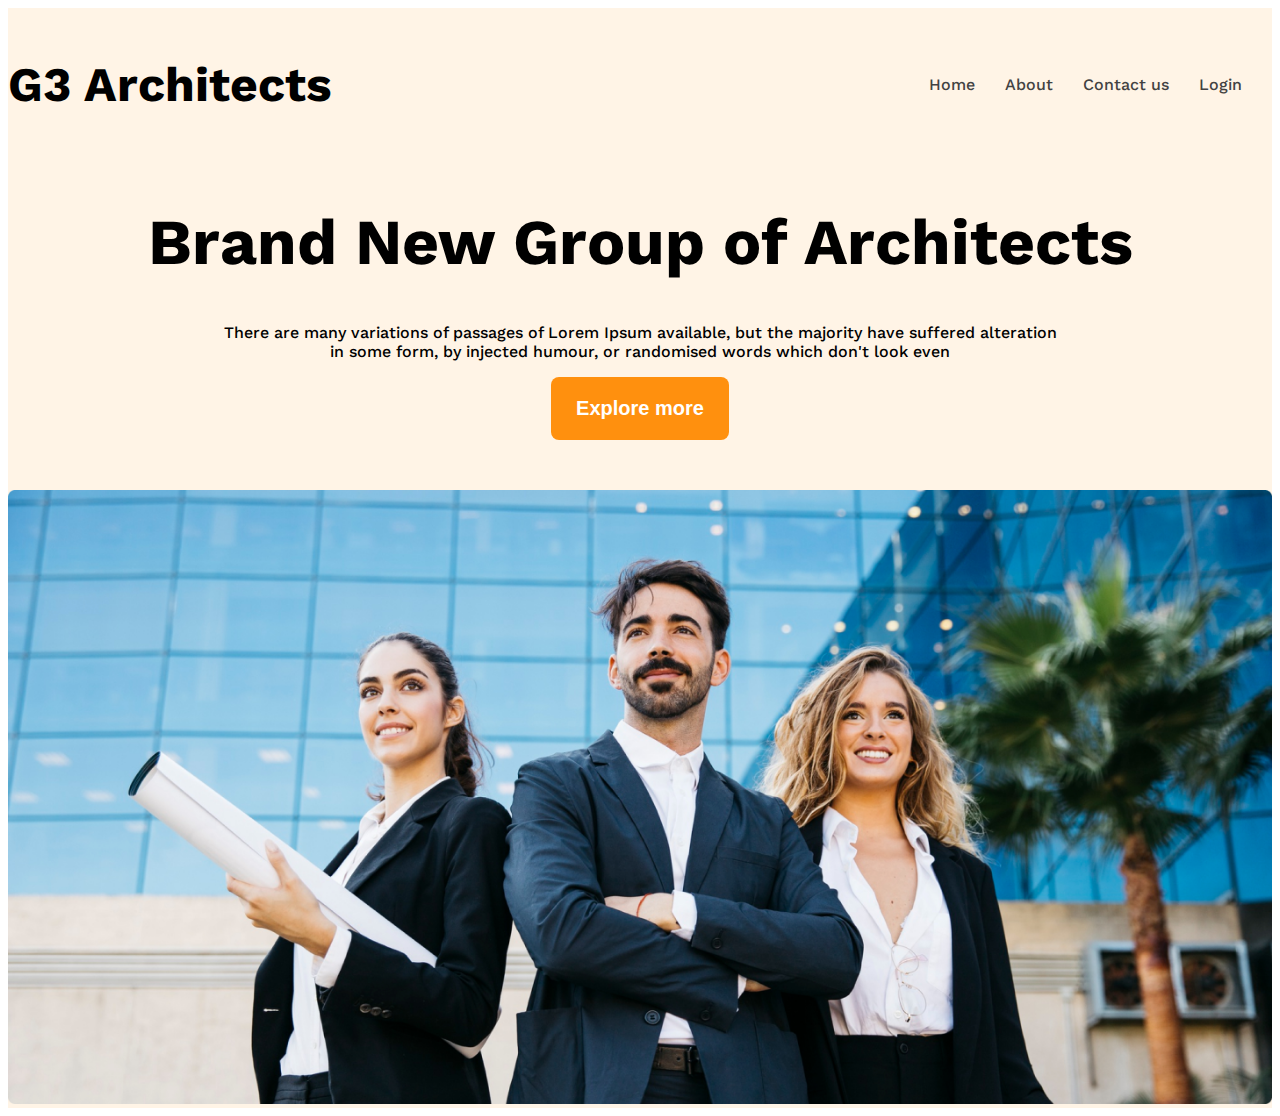
==== indix.html @ 97d89f7c "added g3" ====
<!DOCTYPE html>
<html lang="en">
<head>
    <meta charset="UTF-8">
    <meta name="viewport" content="width=device-width, initial-scale=1.0">
    <title>g3 architects</title>
    <link rel="stylesheet" href="style/architects.css">
</head>
<body class="work-sans-font">
    <header class="bg-light">
        <nav class="navbar display-flex">
            <h3 class="brand">G3 Architects</h3>
            <ul class="nav-links display-flex">
                <li class="nav-item"><a href="" class="nav-link text-gray">Home</a></li>
                <li class="nav-item"><a href="" class="nav-link text-gray">About</a></li>
                <li class="nav-item"><a href="" class="nav-link text-gray">Contact us</a></li>
                <li class="nav-item"><a href="" class="nav-link text-gray">Login</a></li>
            </ul>
        </nav>
        <div class="banner">
            <div class="banner-content">
            <h1 class="banner-title">Brand New Group of Architects </h1>
            <p class="banner-description">There are many variations of passages of Lorem Ipsum available, but the majority have suffered alteration <br> in some form, by injected humour, or randomised words which don't look even</p>
            <button class="btn-primary">Explore more</button>
            </div>
            <img class="banner-image" src="images/banner.png" alt="">
        </div>
    </header>
    <main>

    </main>
    <footer>

    </footer>
</body>
</html>
---- style/architects.css ----
@import url('https://fonts.googleapis.com/css2?family=Work+Sans:ital,wght@0,100..900;1,100..900&display=swap');

.work-sans-font {
    font-family: "Work Sans", serif;
    font-optical-sizing: auto;
    font-weight: 500;
    font-style: normal;
}
/* dark 02 */
.text-gray{
    color: #424242;
}
/* dark 03 */
.text-light-gray{
    color: #727272;
}
/* shared styles */
.display-flex{
    display: flex;
}
.bg-light{
    background-color: rgba(255, 144, 14, 0.1);
}
.btn-primary{
    background-color: #FF900E;
    color: white;
    padding: 20px 25px;
    font-size: 1.25rem;
    font-weight: 600;
    border-radius: 8px;
    border: none;
}
/* header styles */

/* navbar re;ated styles */
.navbar{
    justify-content: space-between;
    align-items: center;
}
.brand{
    font-weight: 700;
    font-size: 3rem;
}
.nav-item{
    list-style: none;
    margin-right: 30px;
}
.nav-link{
    text-decoration: none;
    font-weight: 500;

}
.navbar, .banner{
    max-width: 1440px;
    margin: 0 auto;
}
/* banner related styles */
.banner-content{
    margin-right: 850px;
    margin: 0 auto;
    text-align: center;
    margin-bottom: 50px;
}
.banner-title{
    font-weight: 700;
    font-size: 4rem;
}
.banner-image{
    width: 100%;
}
/* responsive media query */
@media screen and (max-width:576px) {
    .navbar, .nav-links{
        flex-direction: column;
    }
}
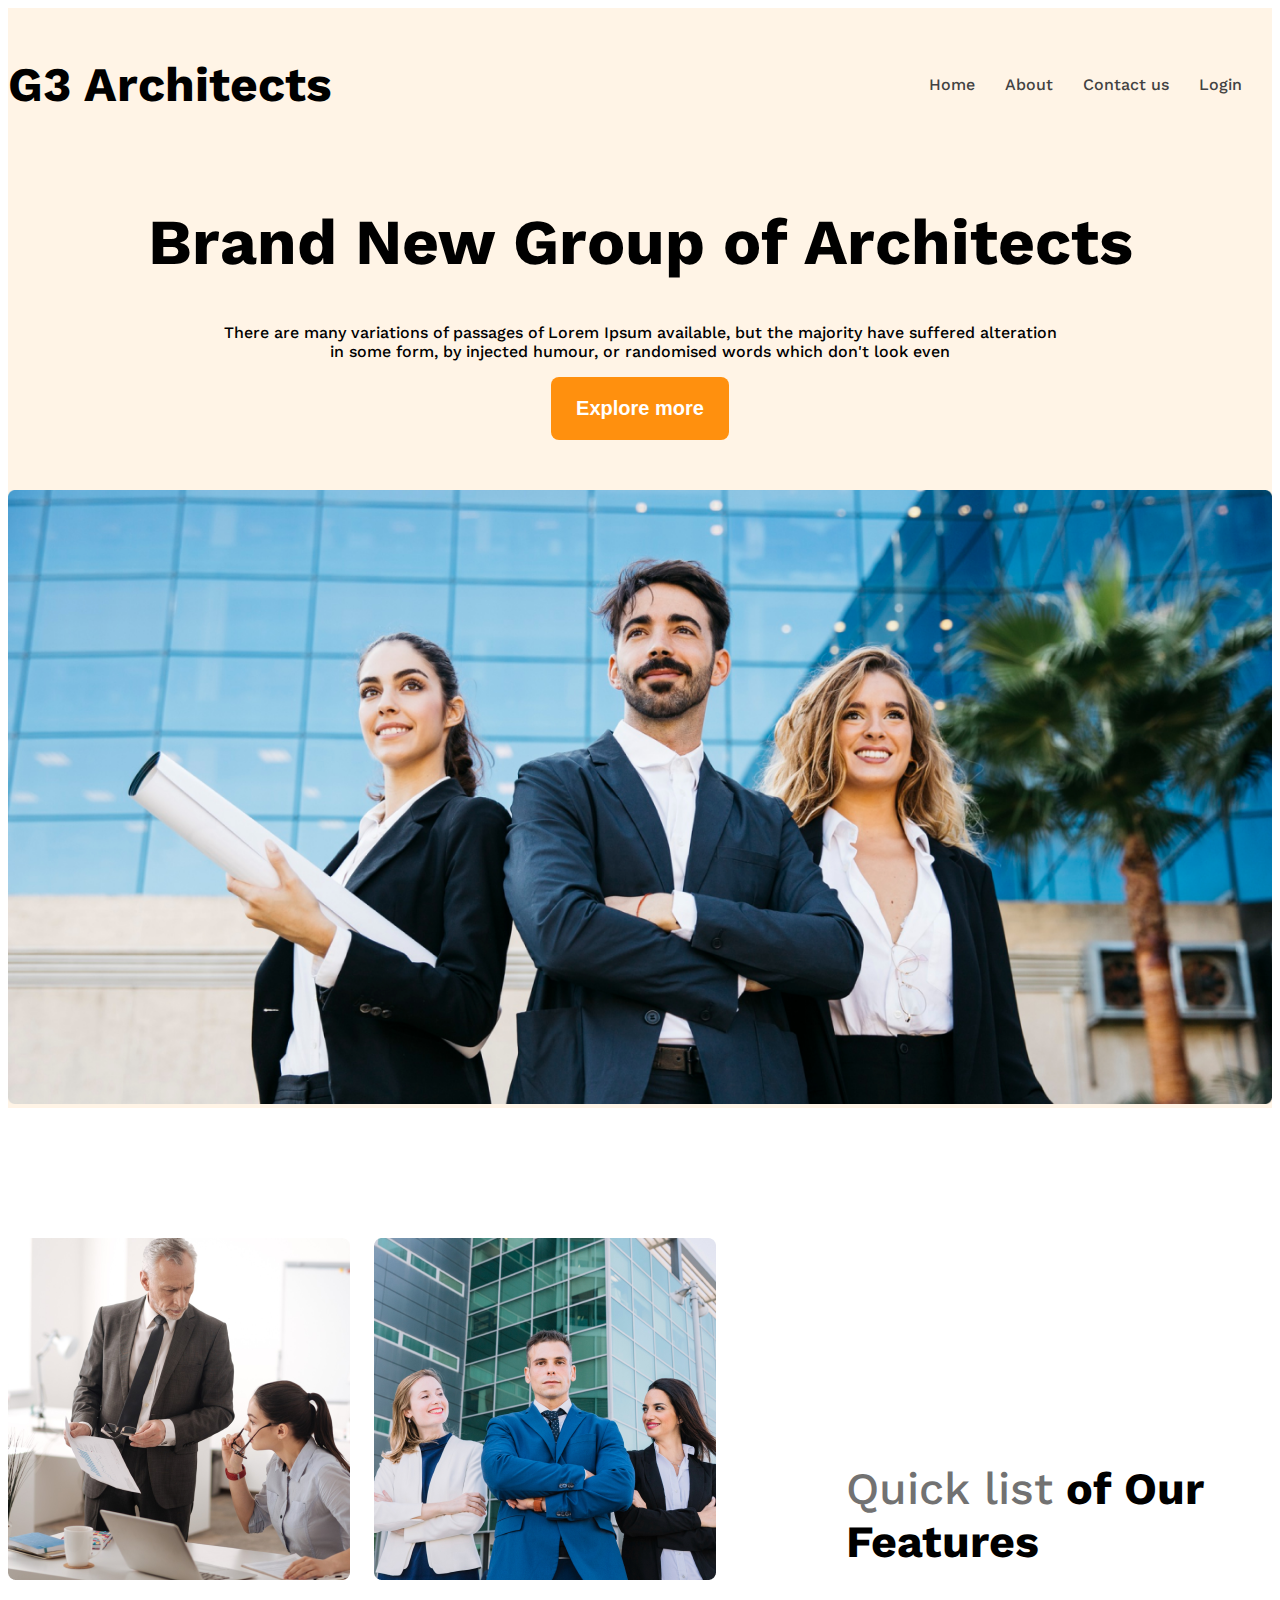
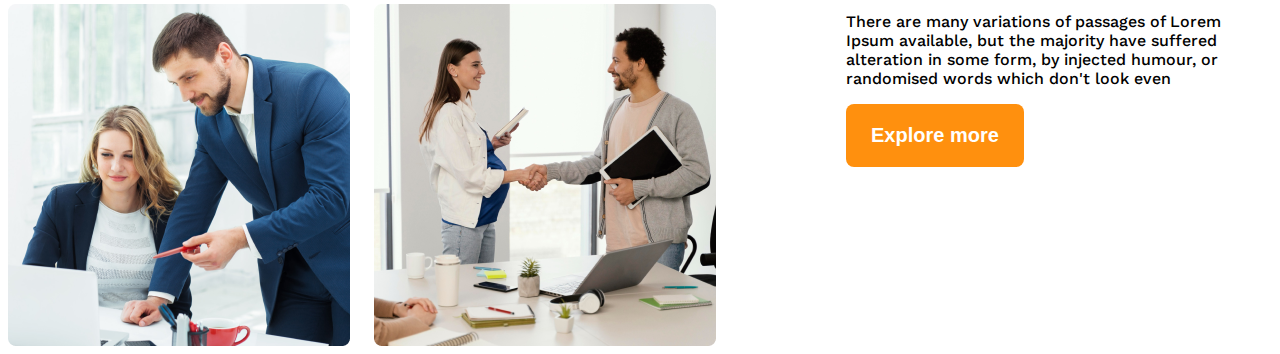
==== commit cb621fdd: "added no" ====
--- a/indix.html
+++ b/indix.html
@@ -27,7 +27,19 @@
         </div>
     </header>
     <main>
-
+        <section class="teams display-flex">
+            <div class="team-img-container">
+                <img src="images/team1.png" alt="two architect discussing about design">
+                <img src="images/team2.png" alt="">
+                <img src="images/team3.png" alt="">
+                <img src="images/team4.png" alt="">
+            </div>
+            <div class="our-features">
+                <h3 class="feature-title"><span id="quick-list" class="text-light-gray">Quick list</span> <span>of Our</span> <span>Features</span></h3>
+                <p class="feature-description">There are many variations of passages of Lorem Ipsum available, but the majority have suffered alteration in some form, by injected humour, or randomised words which don't look even</p>
+                <button class="btn-primary">Explore more</button>
+            </div>
+        </section>
     </main>
     <footer>
 
--- a/style/architects.css
+++ b/style/architects.css
@@ -30,6 +30,13 @@
     border-radius: 8px;
     border: none;
 }
+main{
+    max-width: 1440px;
+    margin: 0 auto;
+}
+main > section{
+    margin-top: 130px;
+}
 /* header styles */
 
 /* navbar re;ated styles */
@@ -54,6 +61,7 @@
     max-width: 1440px;
     margin: 0 auto;
 }
+
 /* banner related styles */
 .banner-content{
     margin-right: 850px;
@@ -68,6 +76,26 @@
 .banner-image{
     width: 100%;
 }
+/* team and feature related styles */
+.teams{
+    align-items: center;
+}
+.team-img-container{
+    display: grid;
+    grid-template-columns: repeat(2, 1fr);
+    gap: 24px;
+}
+.our-features{
+    margin-left: 130px;
+    max-width: 530px;
+}
+.feature-title{
+    font-size: 2.8rem;
+    font-weight: 700;
+}
+#quick-list{
+    font-weight: 500;
+}
 /* responsive media query */
 @media screen and (max-width:576px) {
     .navbar, .nav-links{
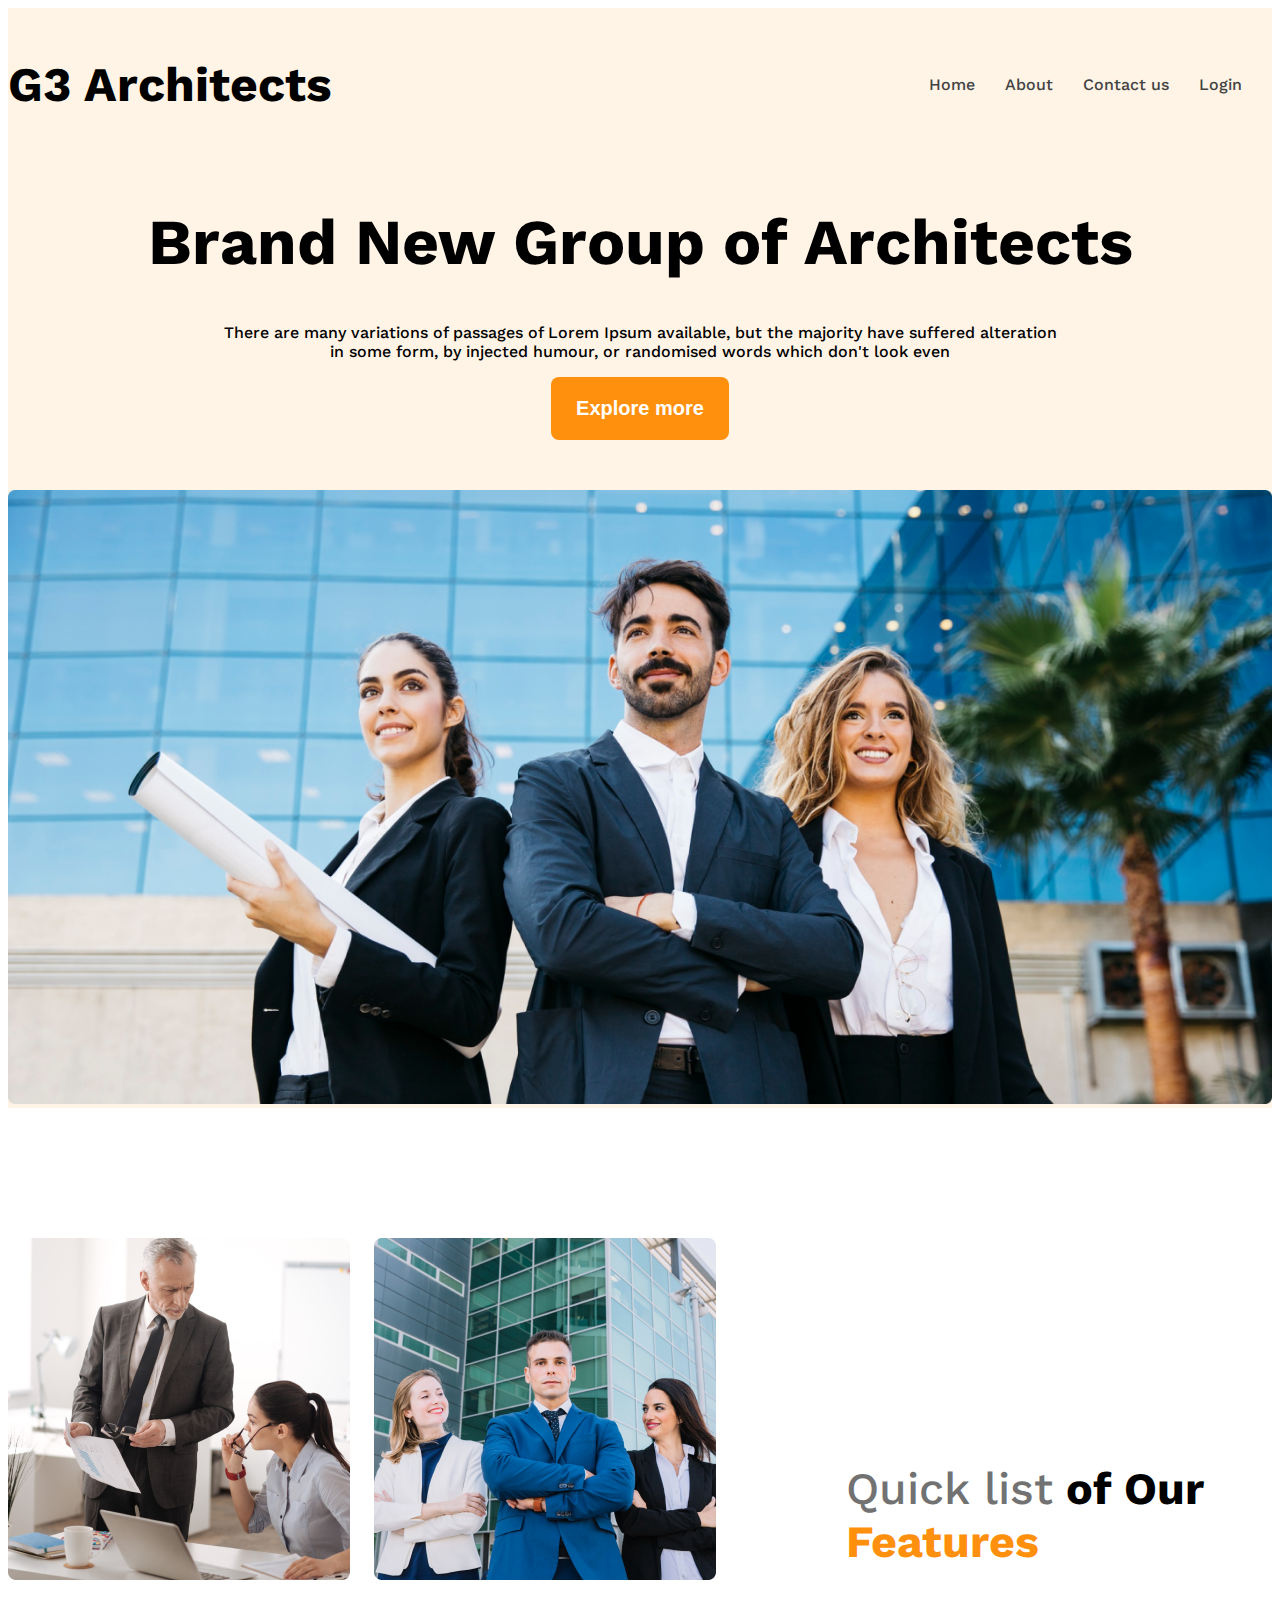
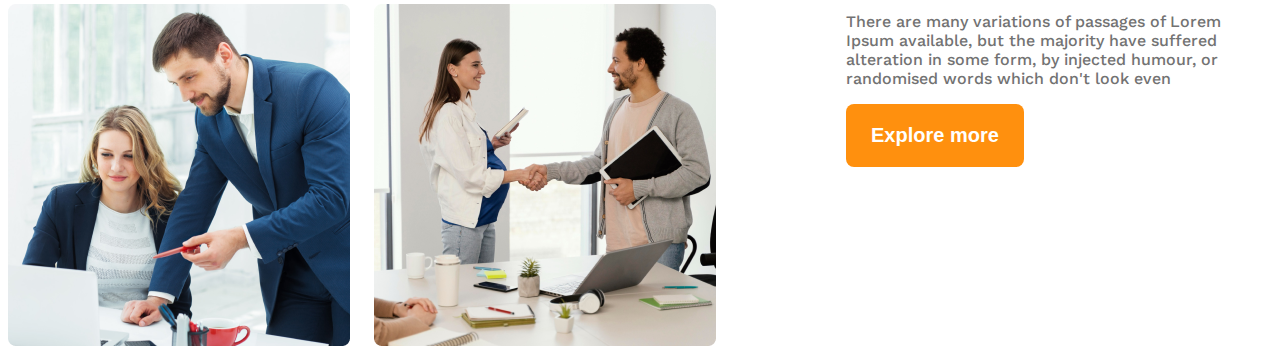
==== commit f0c24e4a: "added file a" ====
--- a/indix.html
+++ b/indix.html
@@ -35,8 +35,8 @@
                 <img src="images/team4.png" alt="">
             </div>
             <div class="our-features">
-                <h3 class="feature-title"><span id="quick-list" class="text-light-gray">Quick list</span> <span>of Our</span> <span>Features</span></h3>
-                <p class="feature-description">There are many variations of passages of Lorem Ipsum available, but the majority have suffered alteration in some form, by injected humour, or randomised words which don't look even</p>
+                <h3 class="feature-title"><span id="quick-list" class="text-light-gray">Quick list</span> <span>of Our</span> <span class="text-primary">Features</span></h3>
+                <p class="feature-description text-light-gray">There are many variations of passages of Lorem Ipsum available, but the majority have suffered alteration in some form, by injected humour, or randomised words which don't look even</p>
                 <button class="btn-primary">Explore more</button>
             </div>
         </section>
--- a/style/architects.css
+++ b/style/architects.css
@@ -5,6 +5,9 @@
     font-optical-sizing: auto;
     font-weight: 500;
     font-style: normal;
+}
+.text-primary{
+    color: #FF900E;
 }
 /* dark 02 */
 .text-gray{
@@ -98,7 +101,25 @@
 }
 /* responsive media query */
 @media screen and (max-width:576px) {
-    .navbar, .nav-links{
+    .navbar, 
+    .nav-links, 
+    .teams{
         flex-direction: column;
     }
+
+    .team-img-container{
+        grid-template-columns: repeat(1, 1fr);
+    }
+    .our-features{
+        margin: 20px;
+    }
+}
+/* medium size device */
+@media screen and (min-width: 576px) and (max-width: 992px) {
+    .teams{
+        flex-direction: column;
+    }
+    .our-features{
+        margin-left: 50px;
+    }
 }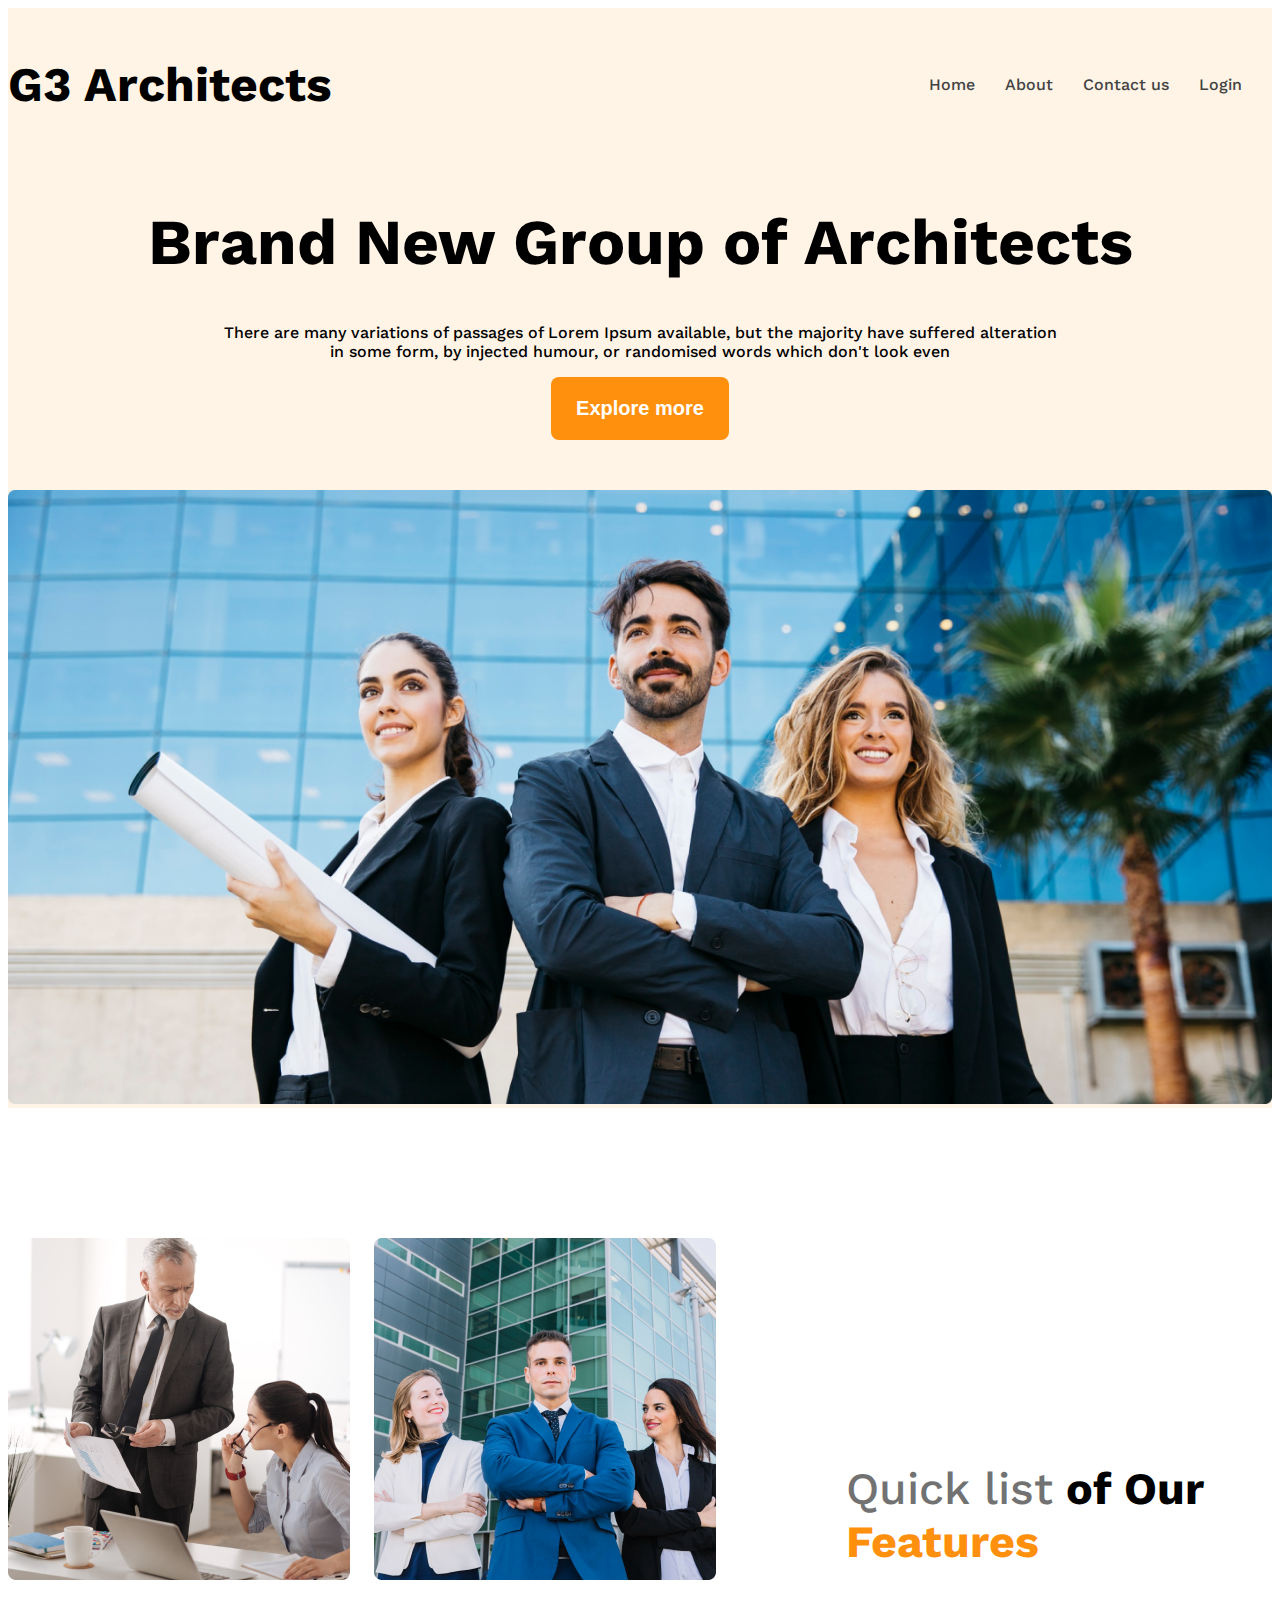
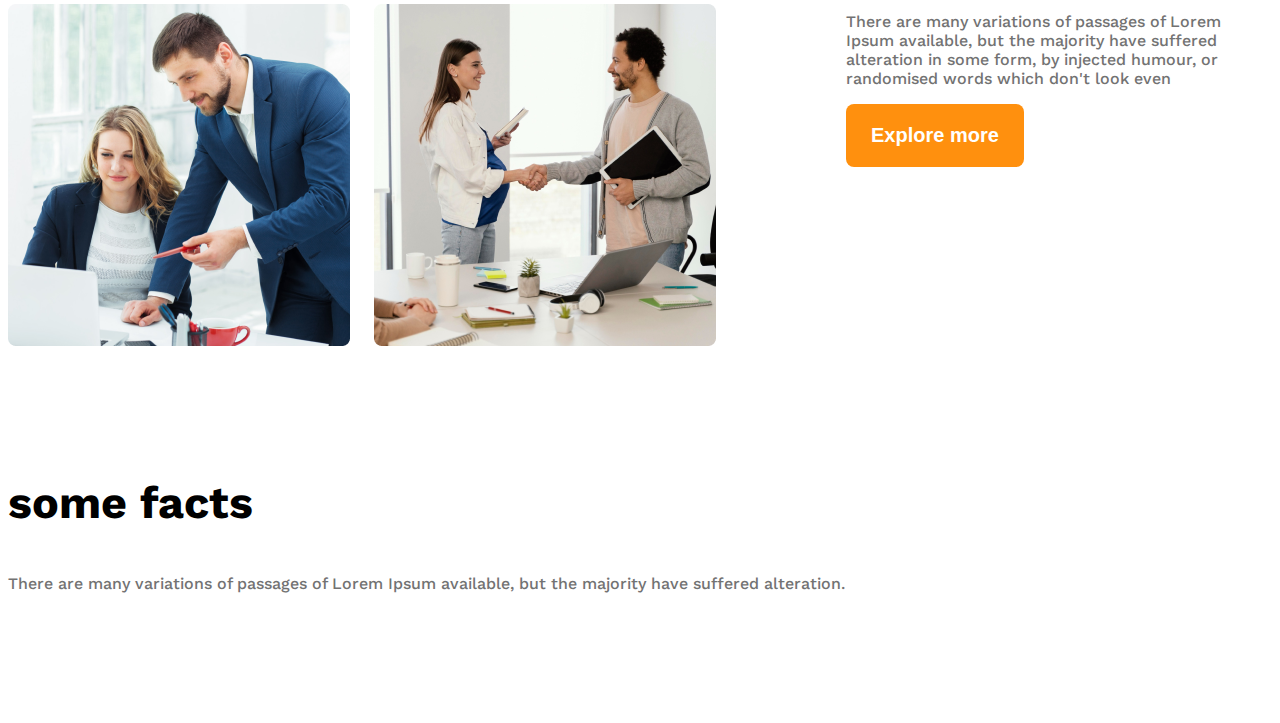
==== commit dbbea9b4: "added file 2" ====
--- a/indix.html
+++ b/indix.html
@@ -27,6 +27,7 @@
         </div>
     </header>
     <main>
+        <!-- teams section start -->
         <section class="teams display-flex">
             <div class="team-img-container">
                 <img src="images/team1.png" alt="two architect discussing about design">
@@ -35,11 +36,21 @@
                 <img src="images/team4.png" alt="">
             </div>
             <div class="our-features">
-                <h3 class="feature-title"><span id="quick-list" class="text-light-gray">Quick list</span> <span>of Our</span> <span class="text-primary">Features</span></h3>
+                <h3 class="feature-title section-title"><span id="quick-list" class="text-light-gray">Quick list</span> <span>of Our</span> <span class="text-primary">Features</span></h3>
                 <p class="feature-description text-light-gray">There are many variations of passages of Lorem Ipsum available, but the majority have suffered alteration in some form, by injected humour, or randomised words which don't look even</p>
                 <button class="btn-primary">Explore more</button>
             </div>
         </section>
+        <!-- features will enjoy -->
+         <section>
+            <h3 class="section-title">some facts</h3>
+            <p class="text-light-gray">There are many variations of passages of Lorem Ipsum available, but the majority have suffered alteration.</p>
+         </section>
+
+         <!-- some facts -->
+          <section class="some-facts">
+
+          </section>
     </main>
     <footer>
 
--- a/style/architects.css
+++ b/style/architects.css
@@ -39,6 +39,10 @@
 }
 main > section{
     margin-top: 130px;
+}
+.section-title{
+    font-size: 2.8rem;
+    font-weight: 700;
 }
 /* header styles */
 
@@ -120,6 +124,6 @@
         flex-direction: column;
     }
     .our-features{
-        margin-left: 50px;
+        margin-left: 50px auto;
     }
 }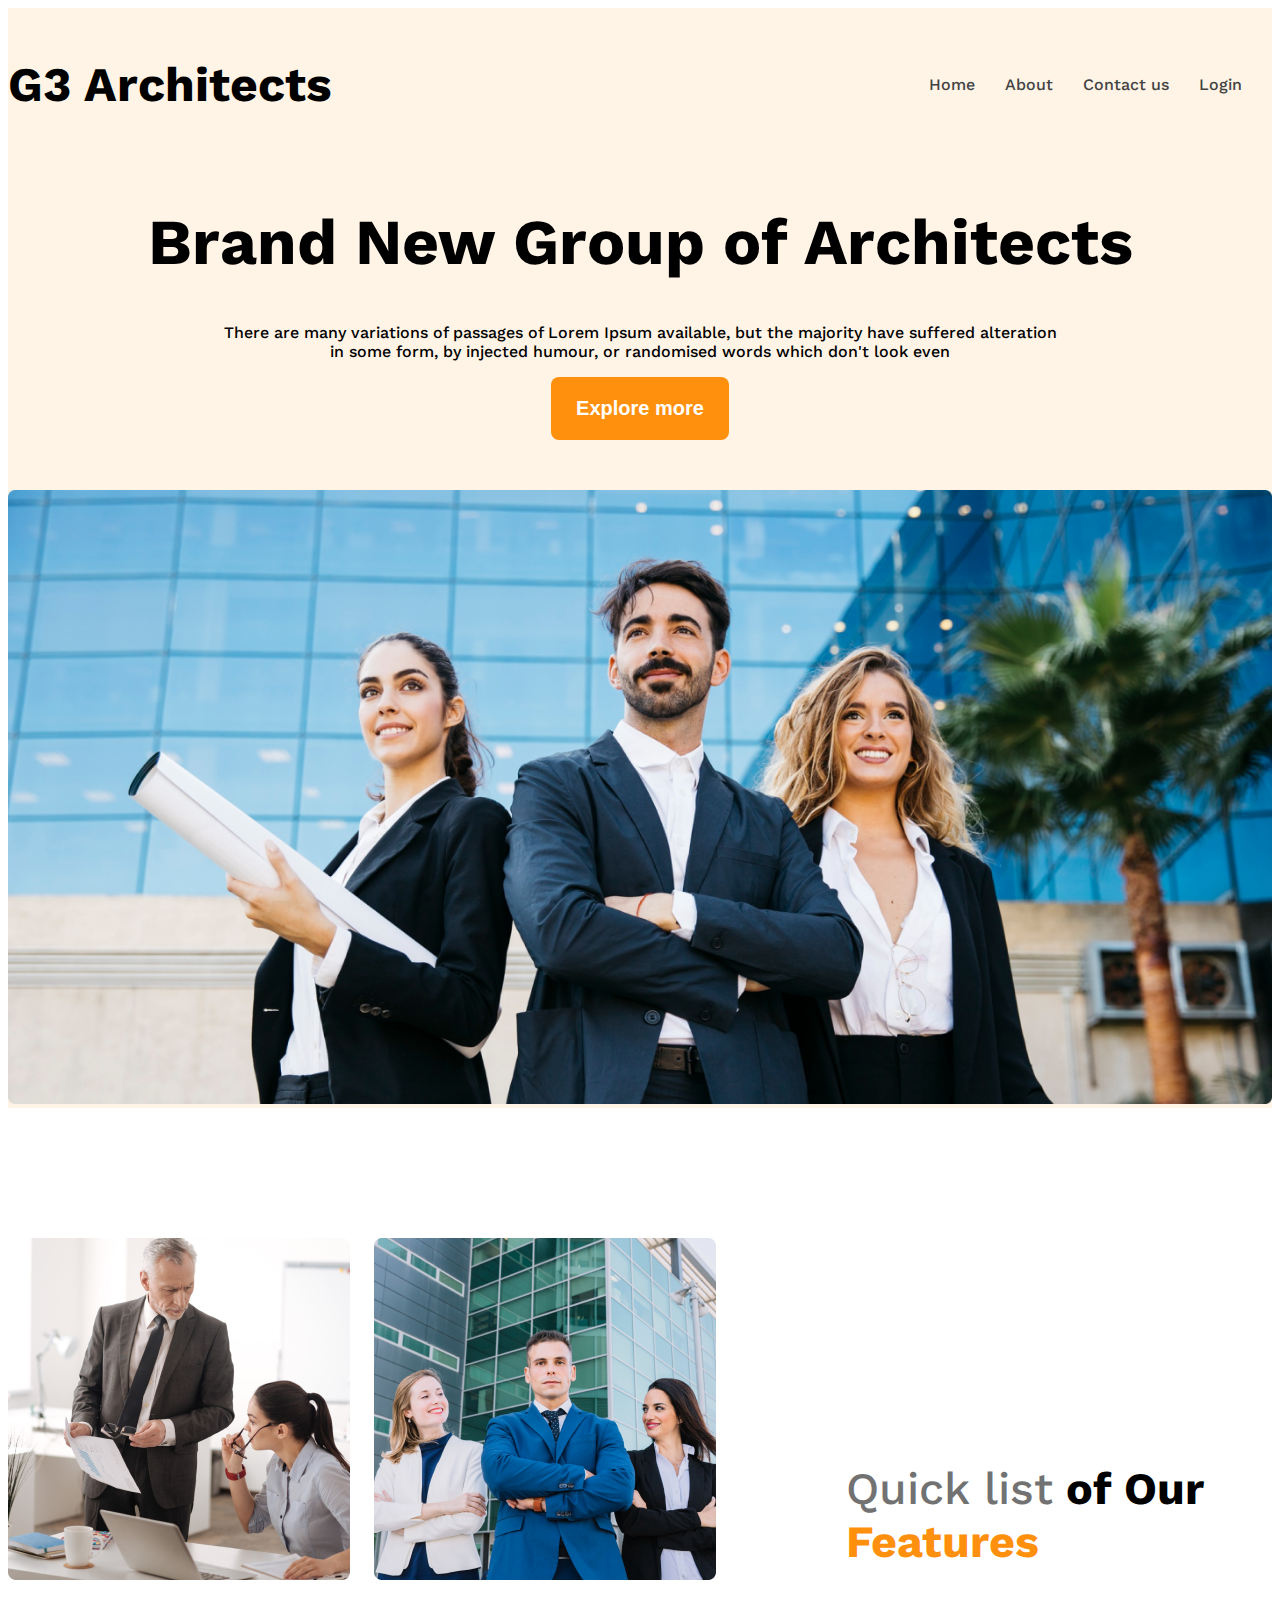
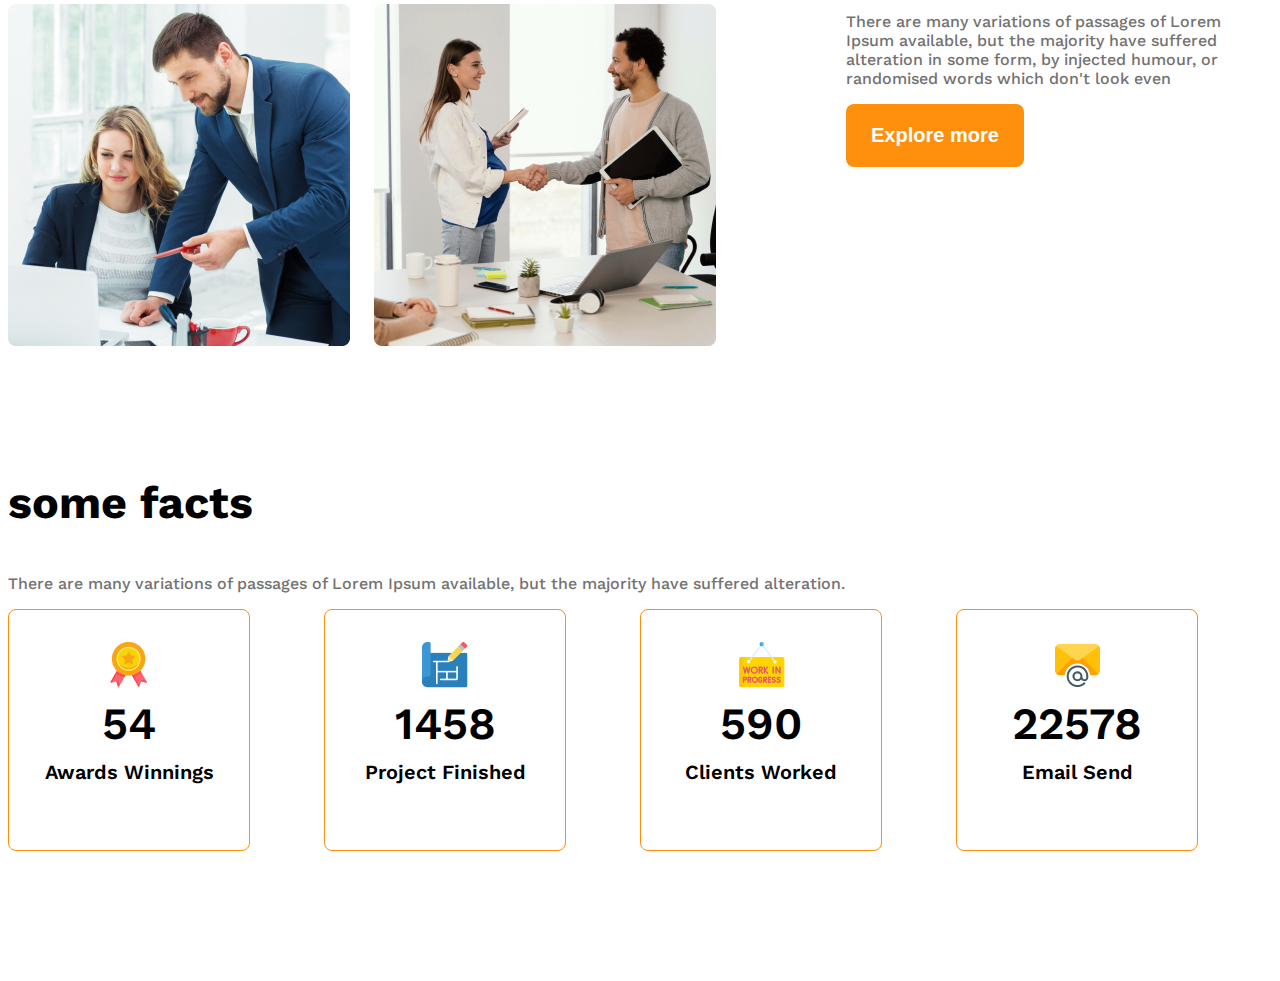
==== commit b29b9f30: "added of" ====
--- a/indix.html
+++ b/indix.html
@@ -36,7 +36,7 @@
                 <img src="images/team4.png" alt="">
             </div>
             <div class="our-features">
-                <h3 class="feature-title section-title"><span id="quick-list" class="text-light-gray">Quick list</span> <span>of Our</span> <span class="text-primary">Features</span></h3>
+                <h3 class="feature-title section-title"><span id="quick-list" class="text-light-gray fact-description">Quick list</span> <span>of Our</span> <span class="text-primary">Features</span></h3>
                 <p class="feature-description text-light-gray">There are many variations of passages of Lorem Ipsum available, but the majority have suffered alteration in some form, by injected humour, or randomised words which don't look even</p>
                 <button class="btn-primary">Explore more</button>
             </div>
@@ -45,6 +45,37 @@
          <section>
             <h3 class="section-title">some facts</h3>
             <p class="text-light-gray">There are many variations of passages of Lorem Ipsum available, but the majority have suffered alteration.</p>
+            <div class="facts-container">
+                <!-- .fact*4>img.fact-icon+h4.fact-number+h5.fact-name -->
+                <div class="fact-card display-flex">
+                   <div>
+                    <img src="images/icons/ribon.png" alt="" class="fact-icon">
+                    <h4 class="fact-number">54</h4>
+                    <h5 class="fact-name">Awards Winnings</h5>
+                   </div>
+                </div>
+                <div class="fact-card display-flex">
+                   <div>
+                    <img src="images/icons/projects.png" alt="" class="fact-icon">
+                    <h4 class="fact-number">1458</h4>
+                    <h5 class="fact-name">Project Finished</h5>
+                   </div>
+                </div>
+                <div class="fact-card display-flex">
+                    <div>
+                    <img src="images/icons/customers.png" alt="" class="fact-icon">
+                    <h4 class="fact-number">590</h4>
+                    <h5 class="fact-name">Clients Worked</h5>
+                    </div>
+                </div>
+                <div class="fact-card display-flex">
+                    <div>
+                    <img src="images/icons/email.png" alt="" class="fact-icon">
+                    <h4 class="fact-number">22578</h4>
+                    <h5 class="fact-name">Email Send</h5>
+                    </div>
+                </div>
+            </div>
          </section>
 
          <!-- some facts -->
--- a/style/architects.css
+++ b/style/architects.css
@@ -103,6 +103,35 @@
 #quick-list{
     font-weight: 500;
 }
+
+/* some facts related styles */
+.facts-container{
+    display: grid;
+    grid-template-columns: repeat(4, 1fr);
+}
+.fact-card{
+    border: 1px solid #FF900E;
+    width: 240px;
+    height: 240px;
+    border-radius: 8px;
+    text-align: center;
+    align-items: center;
+    justify-content: center;
+}
+.fact-number{
+    font-size: 2.8rem;
+    font-weight: 600;
+    margin-top: 5px;
+    margin-bottom: 10px;
+}
+.fact-name{
+    font-size: 1.25rem;
+    font-weight: 600;
+    margin-top: 10px;
+}
+.fact-description{
+    max-width: 540px;
+}
 /* responsive media query */
 @media screen and (max-width:576px) {
     .navbar, 
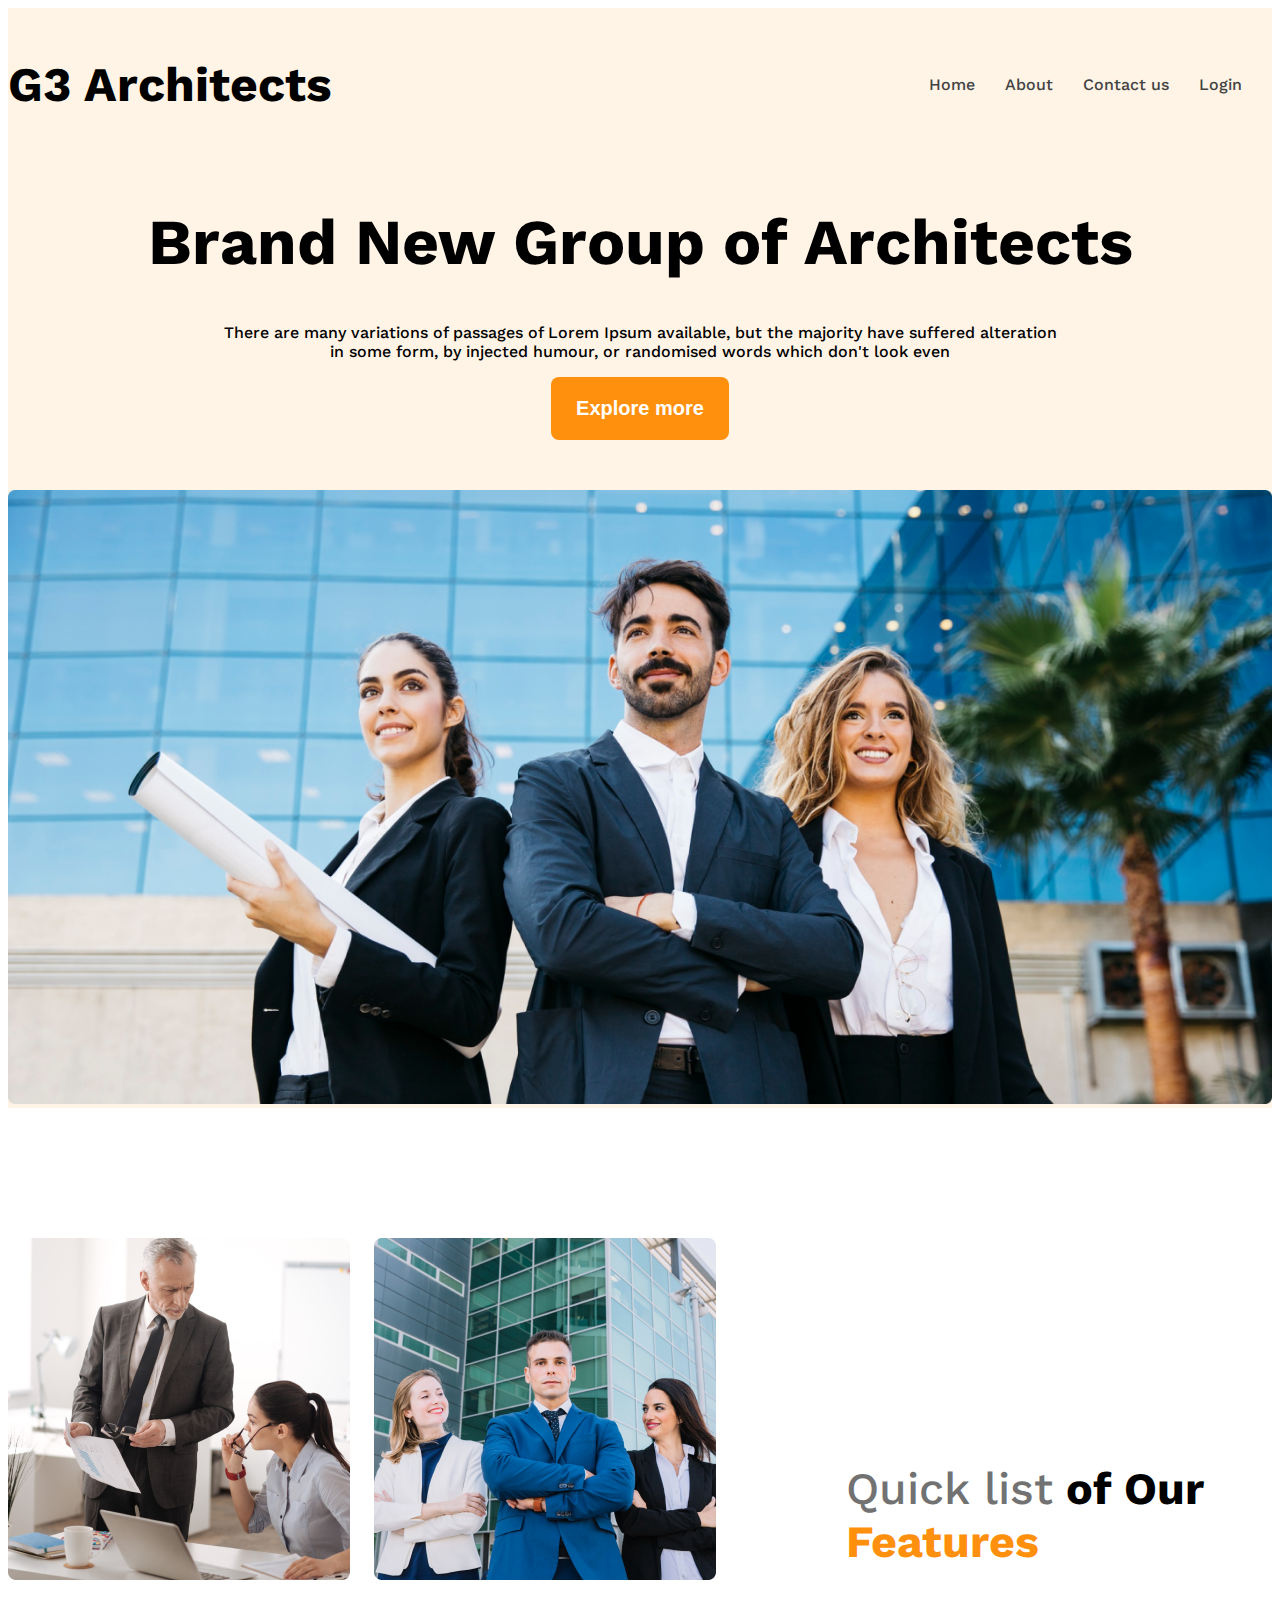
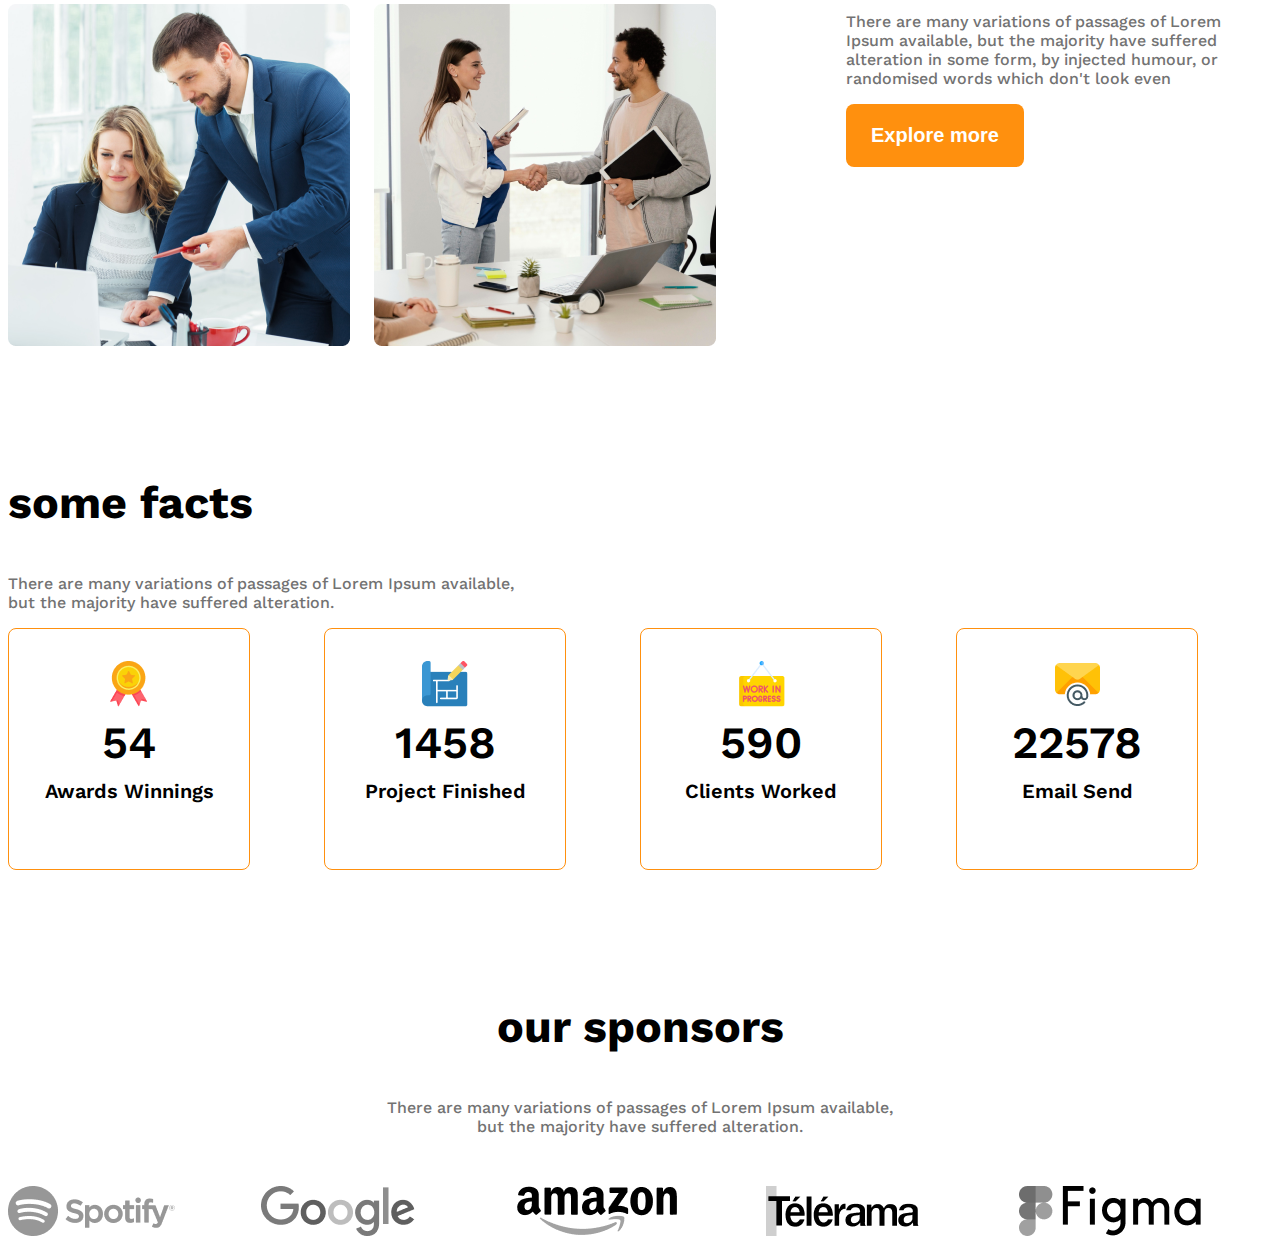
==== commit fe82cab0: "added responsit" ====
--- a/indix.html
+++ b/indix.html
@@ -41,10 +41,10 @@
                 <button class="btn-primary">Explore more</button>
             </div>
         </section>
-        <!-- features will enjoy -->
+        <!-- some facts -->
          <section>
             <h3 class="section-title">some facts</h3>
-            <p class="text-light-gray">There are many variations of passages of Lorem Ipsum available, but the majority have suffered alteration.</p>
+            <p class="text-light-gray">There are many variations of passages of Lorem Ipsum available,<br> but the majority have suffered alteration.</p>
             <div class="facts-container">
                 <!-- .fact*4>img.fact-icon+h4.fact-number+h5.fact-name -->
                 <div class="fact-card display-flex">
@@ -79,8 +79,18 @@
          </section>
 
          <!-- some facts -->
-          <section class="some-facts">
-
+          <section class="our-sponsors">
+            <div class="sponsor-info">
+                <h3 class="section-title">our sponsors</h3>
+                <p class="text-light-gray">There are many variations of passages of Lorem Ipsum available,<br> but the majority have suffered alteration.</p>
+            </div>
+            <div class="sponsor-companies">
+                <img src="images/sponsors/spotify.png" alt="">
+                <img src="images/sponsors/google.png" alt="">
+                <img src="images/sponsors/amazon.png" alt="">
+                <img src="images/sponsors/telerama.png" alt="">
+                <img src="images/sponsors/figma.png" alt="">
+            </div>
           </section>
     </main>
     <footer>
--- a/style/architects.css
+++ b/style/architects.css
@@ -132,6 +132,21 @@
 .fact-description{
     max-width: 540px;
 }
+
+/* sponsor related styles */
+.sponsor-info{
+    max-width: 540px;
+    margin: 50px auto;
+    text-align: center;
+}
+.sponsor-companies{
+    display: grid;
+    grid-template-columns: repeat(5, 1fr);
+}
+
+.sponsor-companies img{
+    filter: grayscale(100%);
+}
 /* responsive media query */
 @media screen and (max-width:576px) {
     .navbar, 
@@ -140,13 +155,25 @@
         flex-direction: column;
     }
 
-    .team-img-container{
-        grid-template-columns: repeat(1, 1fr);
+    .team-img-container, 
+    .facts-container, 
+    .sponsor-companies{
+        grid-template-columns: 1fr;
+    }
+
+    .facts-container{
+        justify-items: center;
+        gap: 24px;
+    }
+    .sponsor-companies{
+        justify-items: center;
+        gap: 50px;
     }
     .our-features{
         margin: 20px;
     }
 }
+
 /* medium size device */
 @media screen and (min-width: 576px) and (max-width: 992px) {
     .teams{
@@ -155,4 +182,9 @@
     .our-features{
         margin-left: 50px auto;
     }
+    .sponsor-companies, .facts-container{
+        grid-template-columns: repeat(2, 1fr);
+        gap: 50px;
+        justify-items: center;
+    }
 }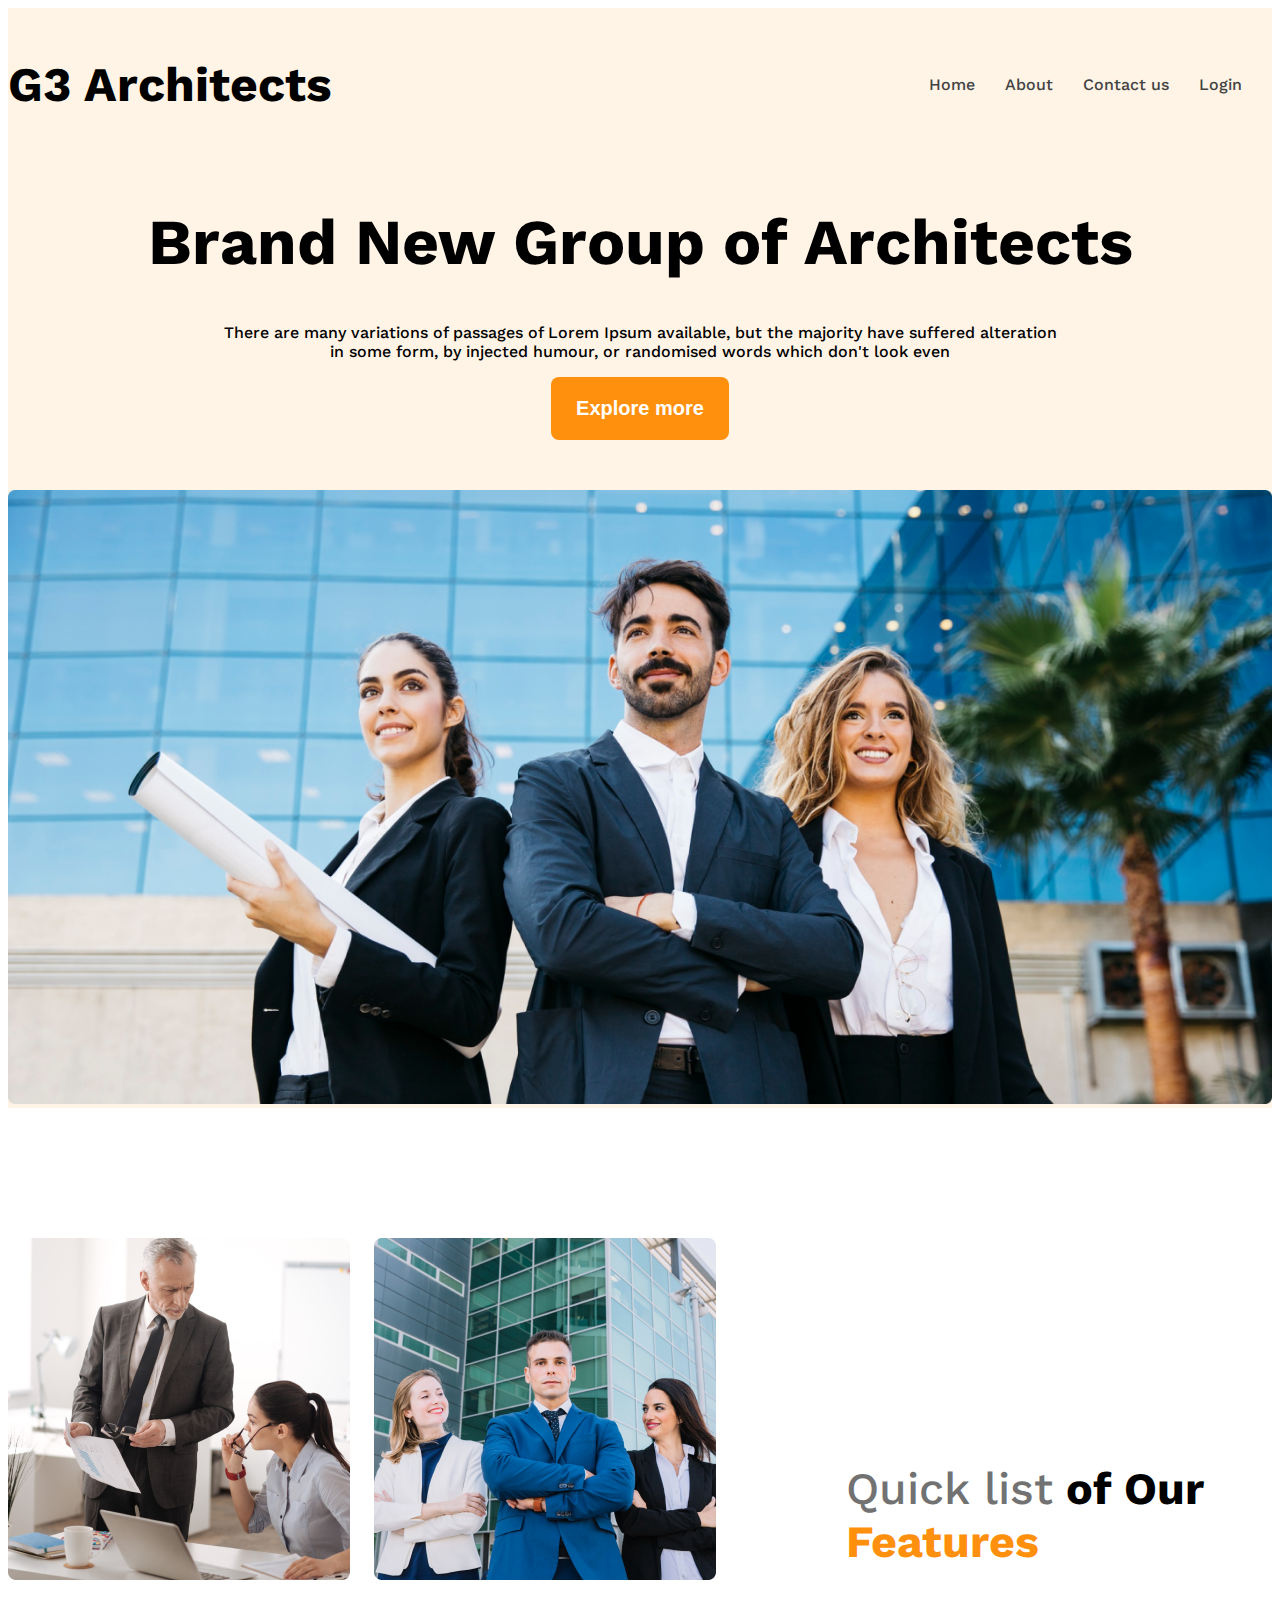
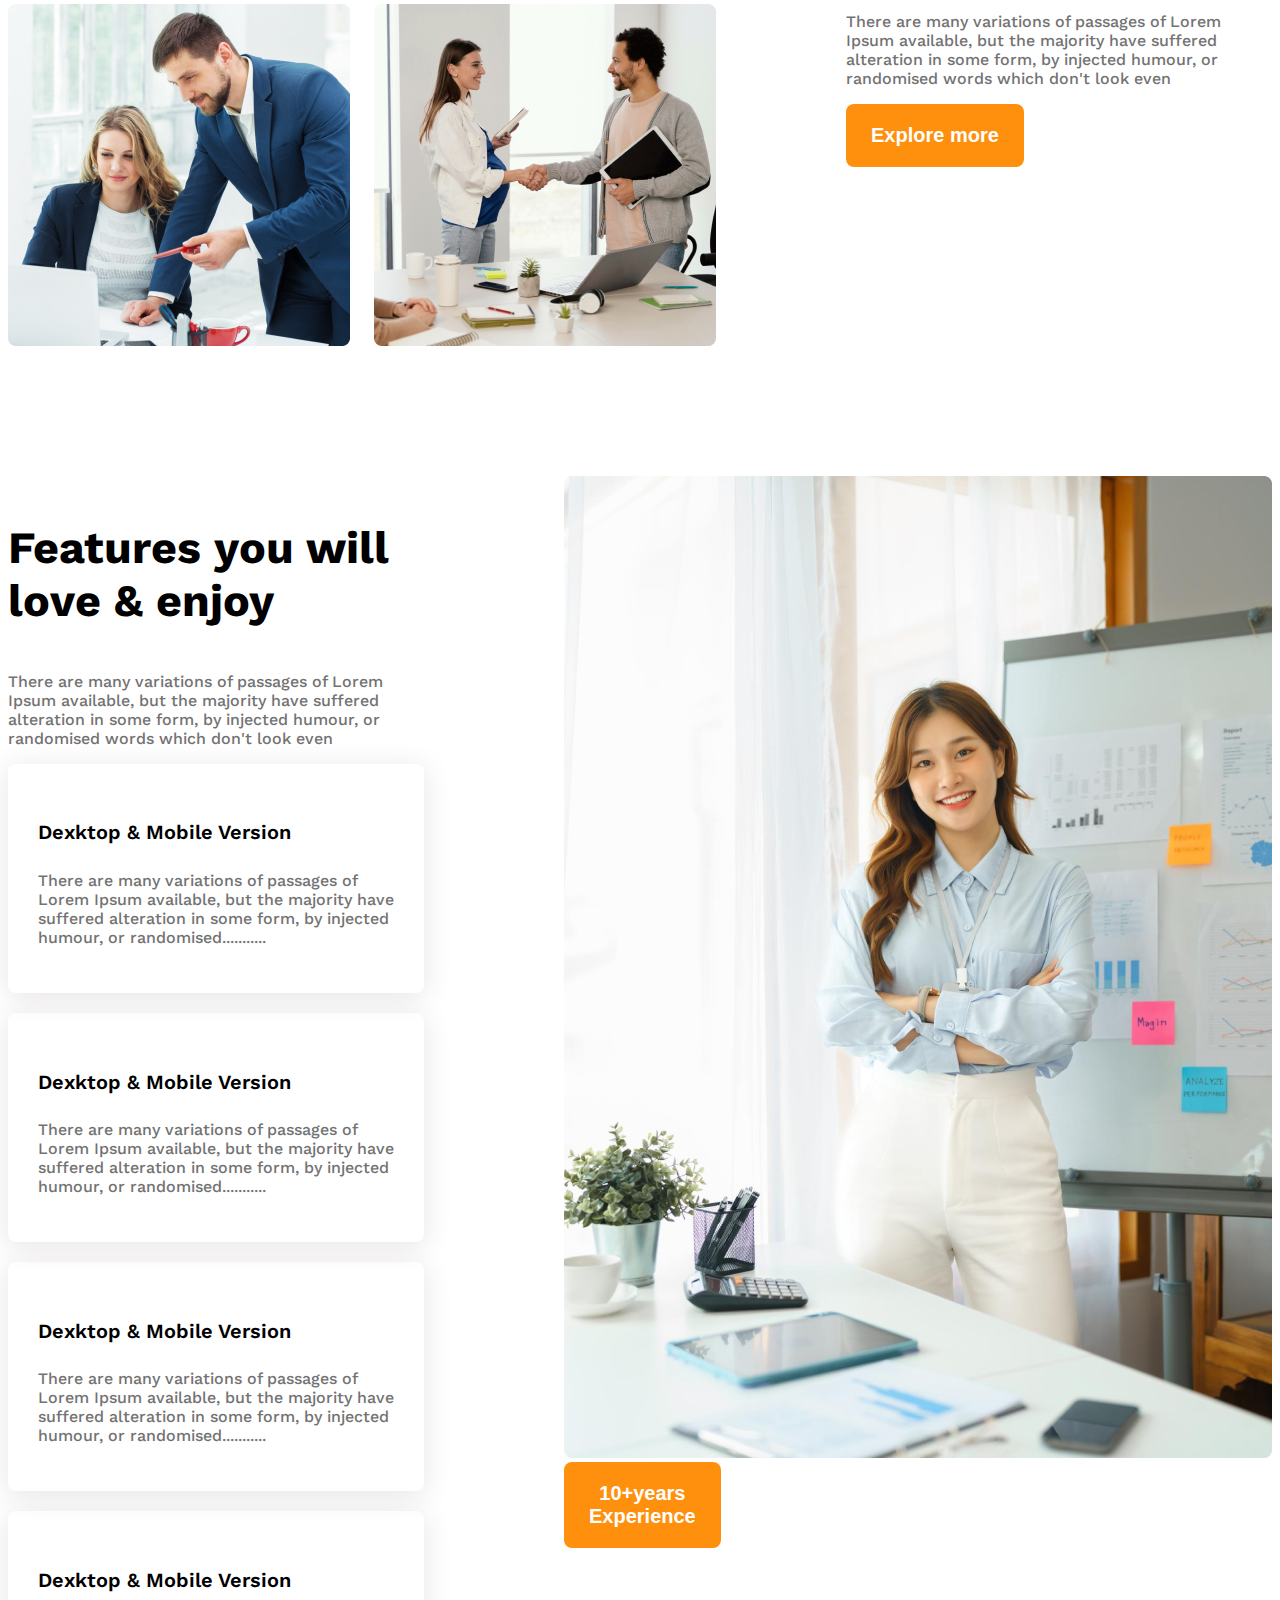
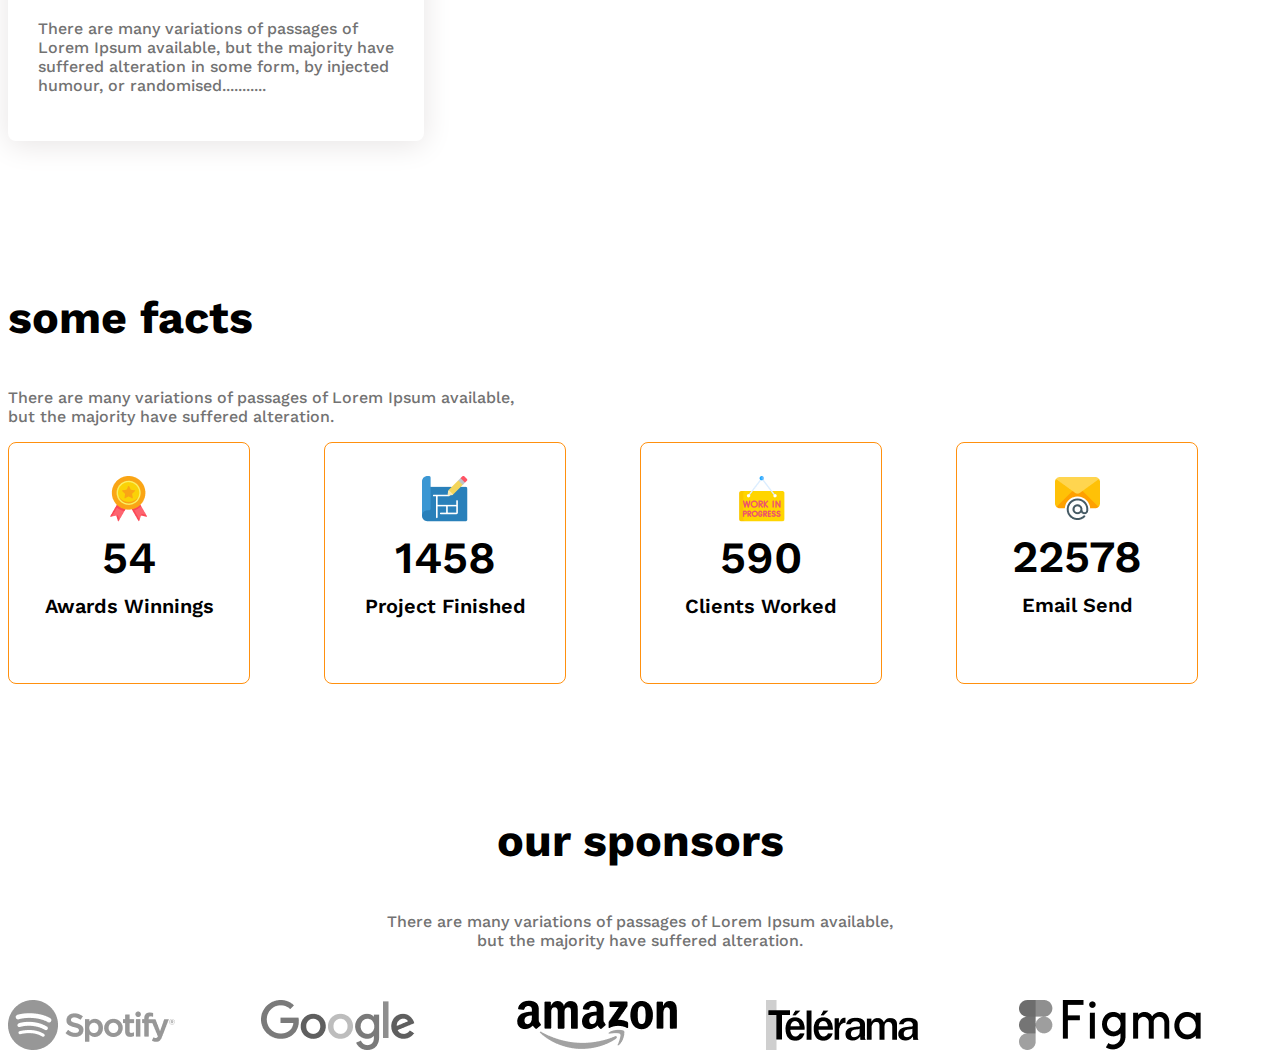
==== commit 3569f64a: "added no" ====
--- a/indix.html
+++ b/indix.html
@@ -41,6 +41,42 @@
                 <button class="btn-primary">Explore more</button>
             </div>
         </section>
+
+        <!-- features section start -->
+         <section class="features display-flex">
+            <div>
+                <h3 id="feature-section-title" class="section-title">Features you will <br> love & enjoy</h3>
+                <p class="text-light-gray">There are many variations of passages of Lorem Ipsum available, but the majority have suffered alteration in some form, by injected humour, or randomised words which don't look even</p>
+
+                <!-- feature card container -->
+                 <div class="feature-card">
+                    <h4 class="feature-title">Dexktop & Mobile Version</h4>
+                    <p class="text-light-gray">There are many variations of passages of Lorem Ipsum available, but the majority have suffered alteration in some form, by injected humour, or randomised...........</p>
+                     </div>
+                 <div class="feature-card">
+                    <h4 class="feature-title">Dexktop & Mobile Version</h4>
+                    <p class="text-light-gray">There are many variations of passages of Lorem Ipsum available, but the majority have suffered alteration in some form, by injected humour, or randomised...........</p>
+                     </div>
+                 <div class="feature-card">
+                    <h4 class="feature-title">Dexktop & Mobile Version</h4>
+                    <p class="text-light-gray">There are many variations of passages of Lorem Ipsum available, but the majority have suffered alteration in some form, by injected humour, or randomised...........</p>
+                     </div>
+                 <div class="feature-card">
+                    <h4 class="feature-title">Dexktop & Mobile Version</h4>
+                    <p class="text-light-gray">There are many variations of passages of Lorem Ipsum available, but the majority have suffered alteration in some form, by injected humour, or randomised...........</p>
+                     </div>
+
+            </div>
+            <div>
+                <img src="images/architect.png" alt="">
+                <button id="experience-badge" class="btn-primary">
+                    <span id="experience-year">10+years</span>
+                    <br>
+                    <span>Experience</span>
+                </button>
+            </div>
+         </section>
+
         <!-- some facts -->
          <section>
             <h3 class="section-title">some facts</h3>
--- a/style/architects.css
+++ b/style/architects.css
@@ -102,6 +102,29 @@
 }
 #quick-list{
     font-weight: 500;
+}
+/* features section related styles */
+
+.features{
+    gap: 140px;
+}
+
+.feature-section-title{
+    border-left: 5px solid #FF900E;
+    padding-left: 20px;
+    margin-top: 0px;
+    margin-bottom: 0px;
+}
+.feature-card{
+    padding: 30px;
+    border-radius: 8px;
+    box-shadow: 0 4px 30px 0 rgb(231, 228, 228);
+    margin-bottom: 20px;
+}
+.feature-card .feature-title{
+    font-weight: 600;
+    font-size: 1.25rem;
+   
 }
 
 /* some facts related styles */
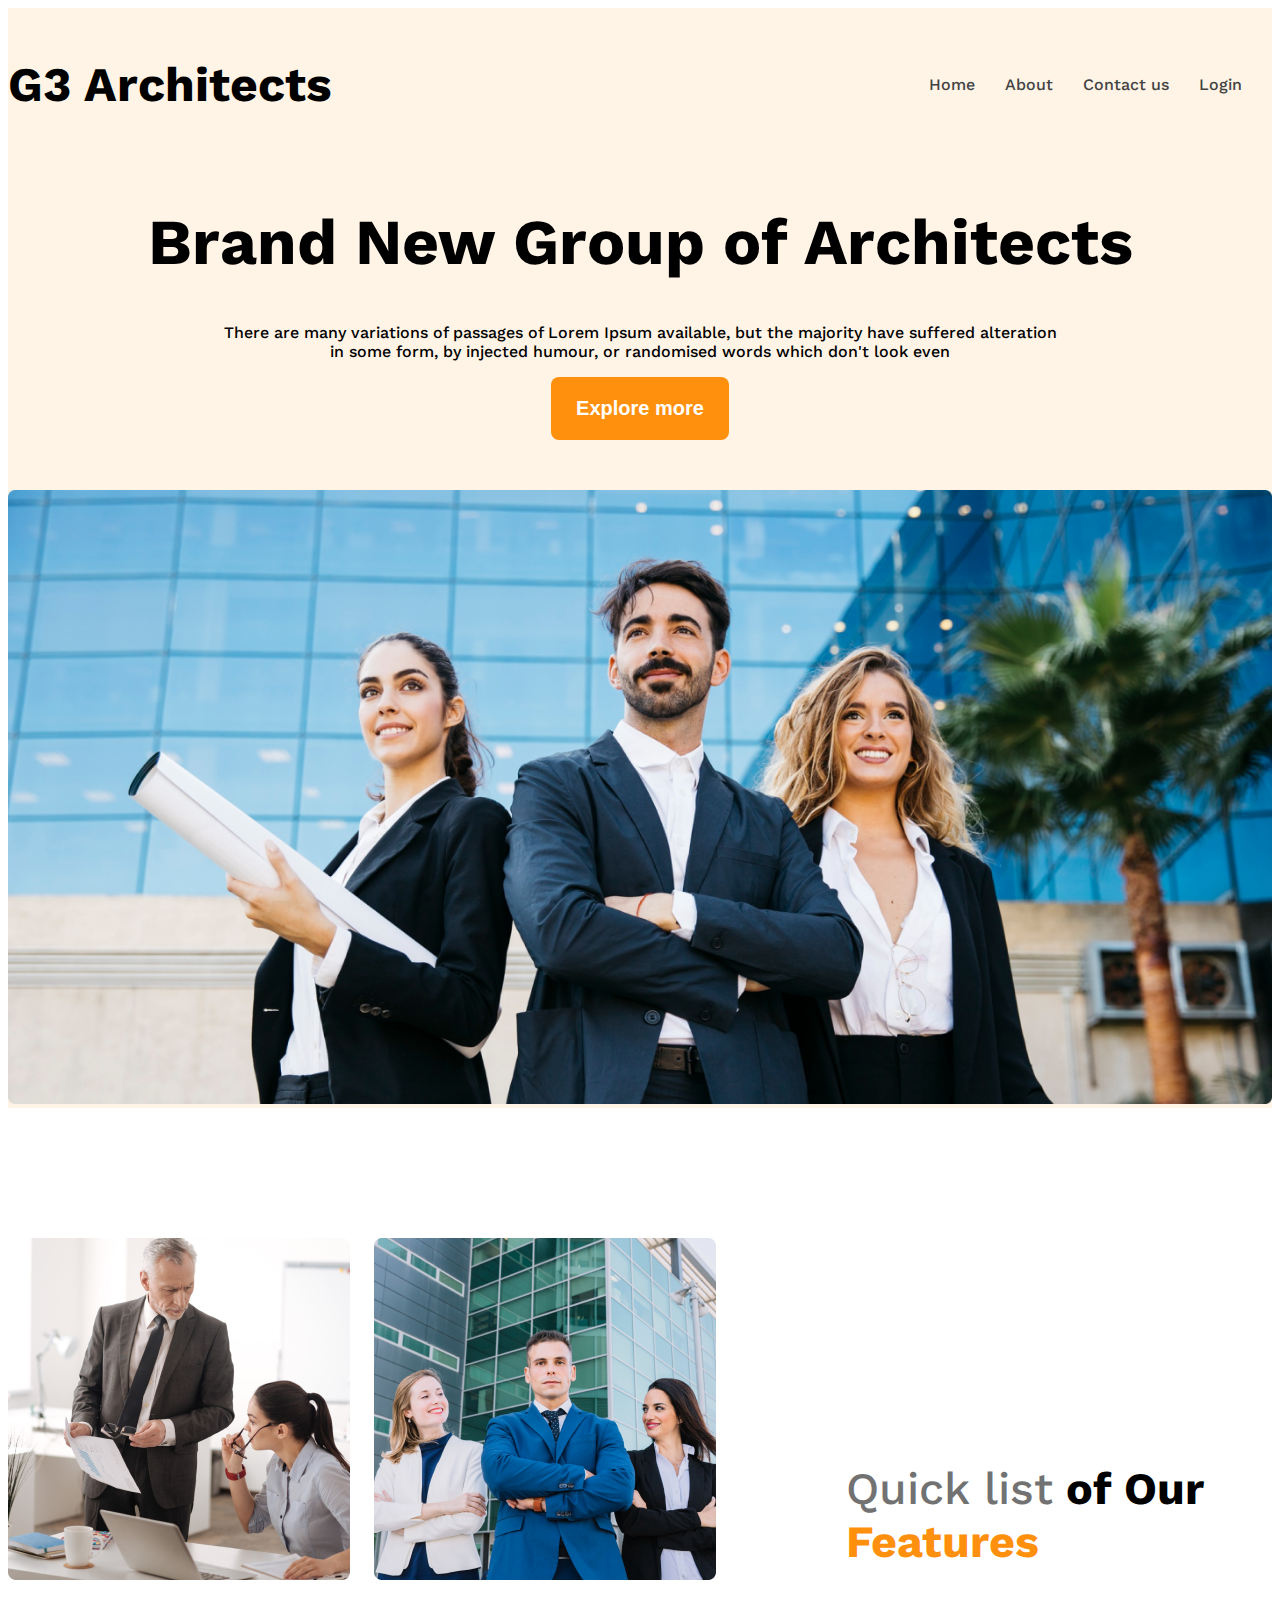
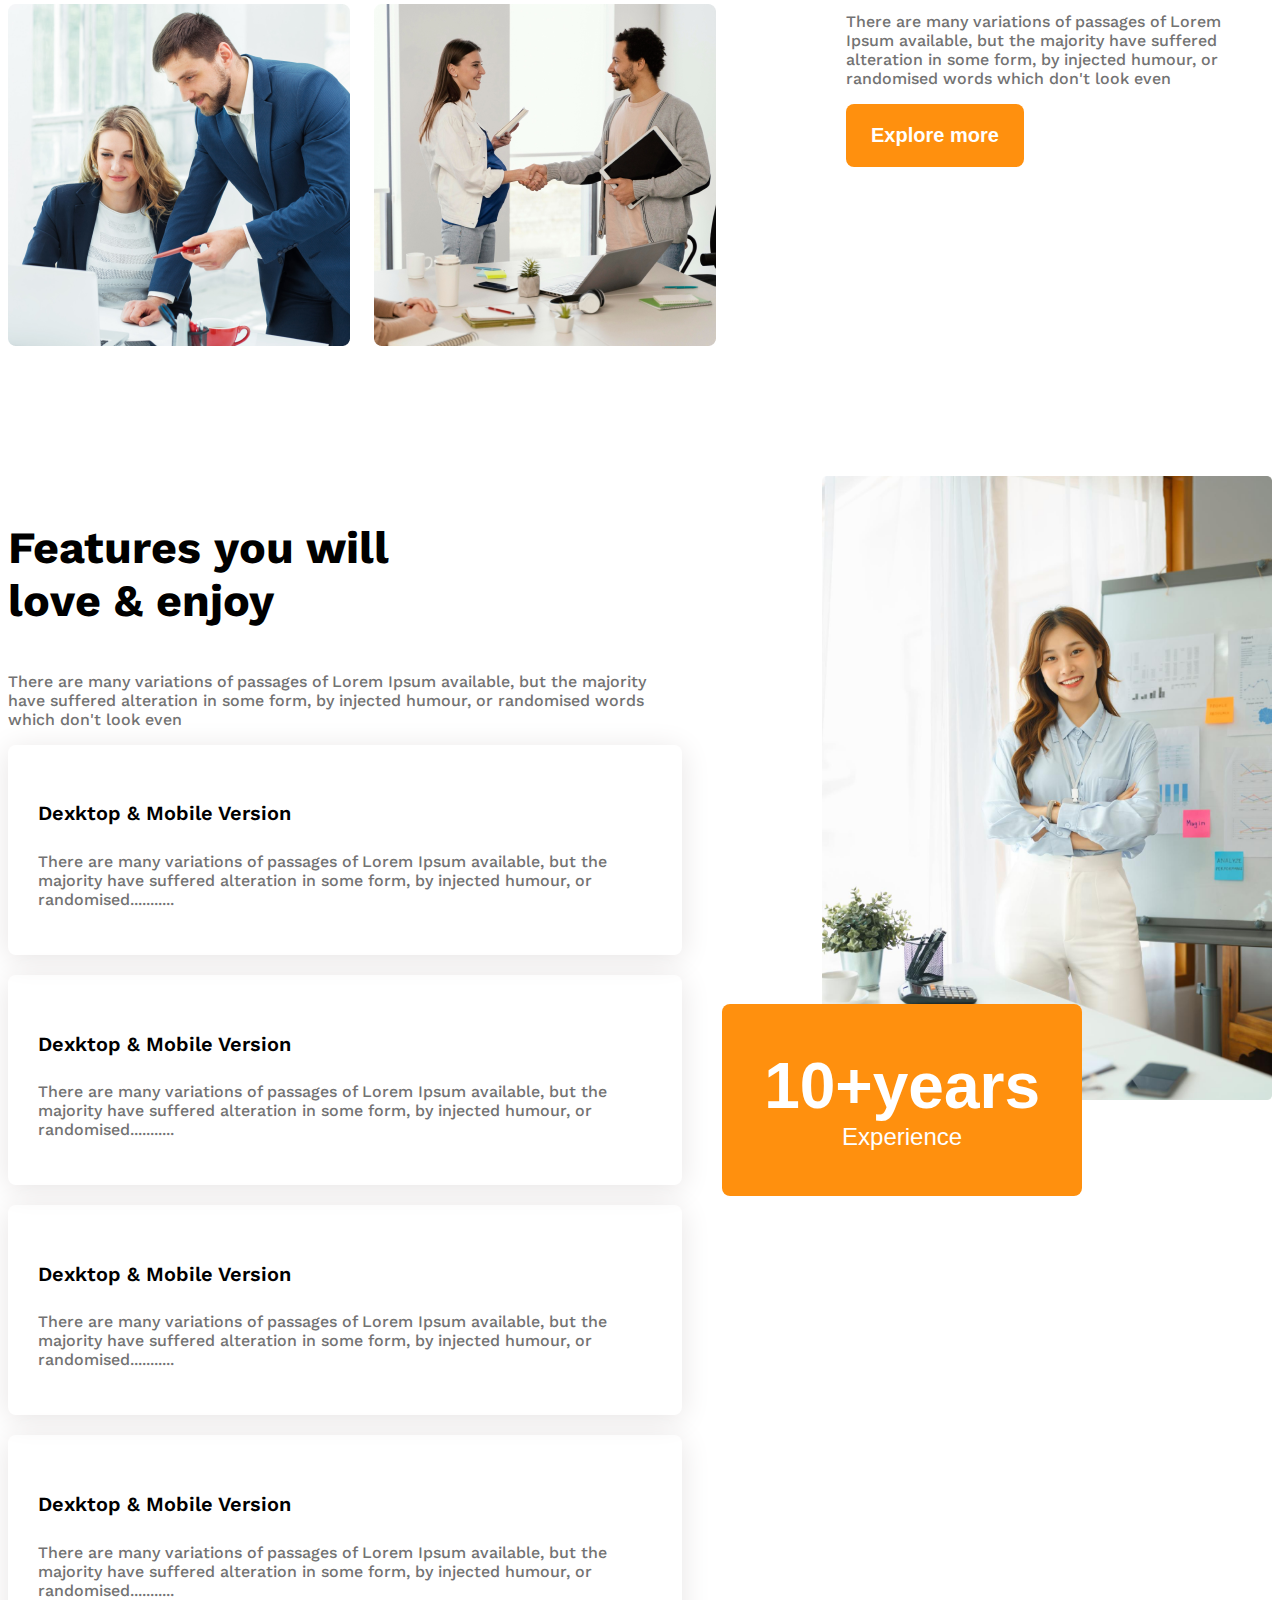
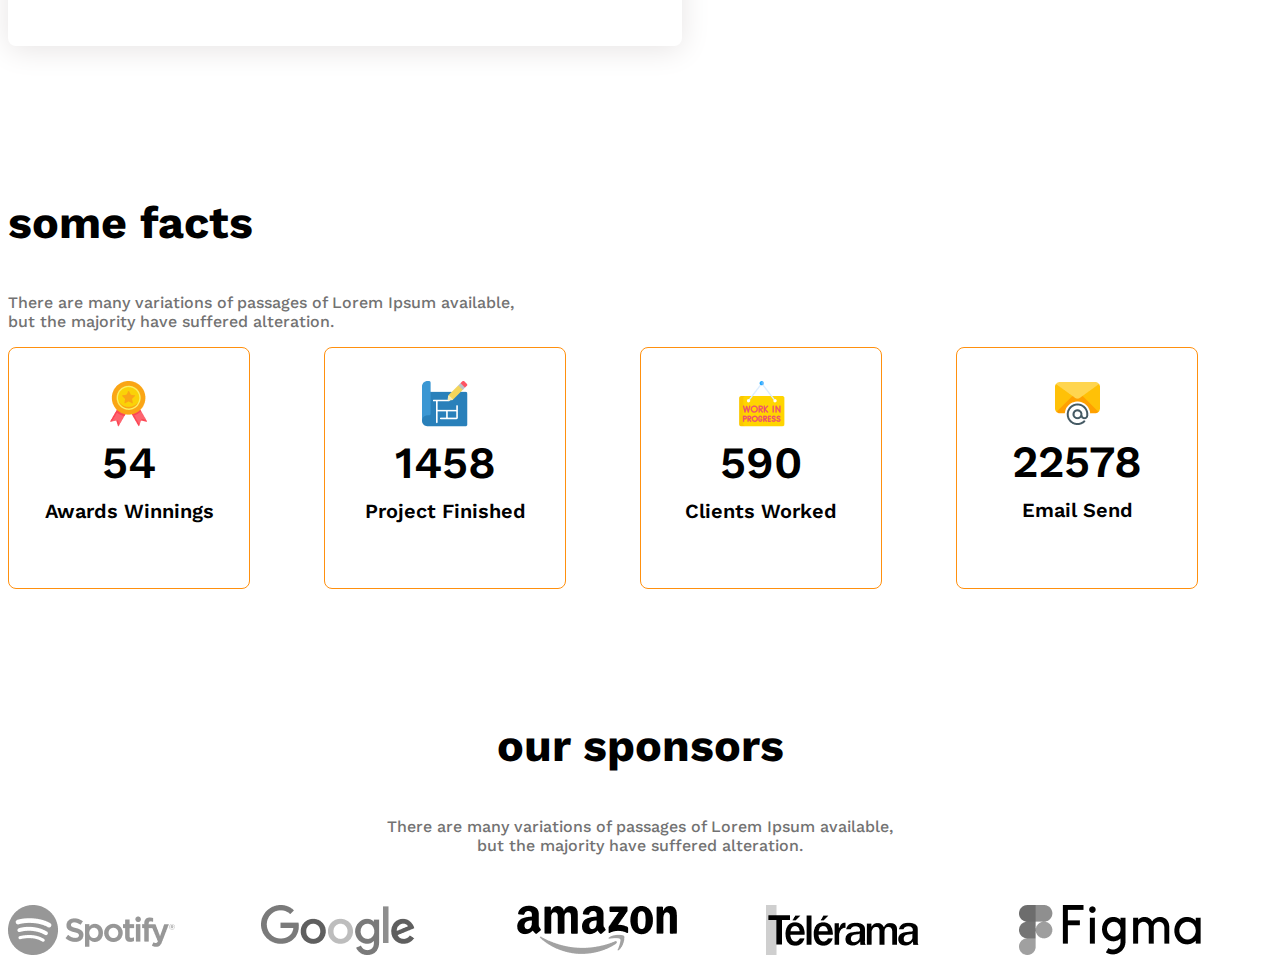
==== commit 2bf75f1a: "added all file" ====
--- a/indix.html
+++ b/indix.html
@@ -67,7 +67,7 @@
                      </div>
 
             </div>
-            <div>
+            <div class="featured-architect">
                 <img src="images/architect.png" alt="">
                 <button id="experience-badge" class="btn-primary">
                     <span id="experience-year">10+years</span>
--- a/style/architects.css
+++ b/style/architects.css
@@ -125,6 +125,21 @@
     font-weight: 600;
     font-size: 1.25rem;
    
+}
+
+#experience-badge{
+    padding: 45px 42px;
+    font-size: 1.5rem;
+    font-weight: 500;
+    margin-left: -100px;
+    margin-top: -100px;
+}
+#experience-year{
+    font-size: 4rem;
+    font-weight: 700;
+}
+.featured-architect img{
+    width: 100%;
 }
 
 /* some facts related styles */
@@ -174,6 +189,7 @@
 @media screen and (max-width:576px) {
     .navbar, 
     .nav-links, 
+    .features
     .teams{
         flex-direction: column;
     }
@@ -195,11 +211,15 @@
     .our-features{
         margin: 20px;
     }
+    #experience-badge{
+        margin-top: 20px;
+        margin-left: 20px;
+    }
 }
 
 /* medium size device */
 @media screen and (min-width: 576px) and (max-width: 992px) {
-    .teams{
+    .teams, .features{
         flex-direction: column;
     }
     .our-features{
@@ -210,4 +230,8 @@
         gap: 50px;
         justify-items: center;
     }
-}+    #experience-badge{
+        margin-top: 20px;
+        margin-left: 20px;
+    }
+}
